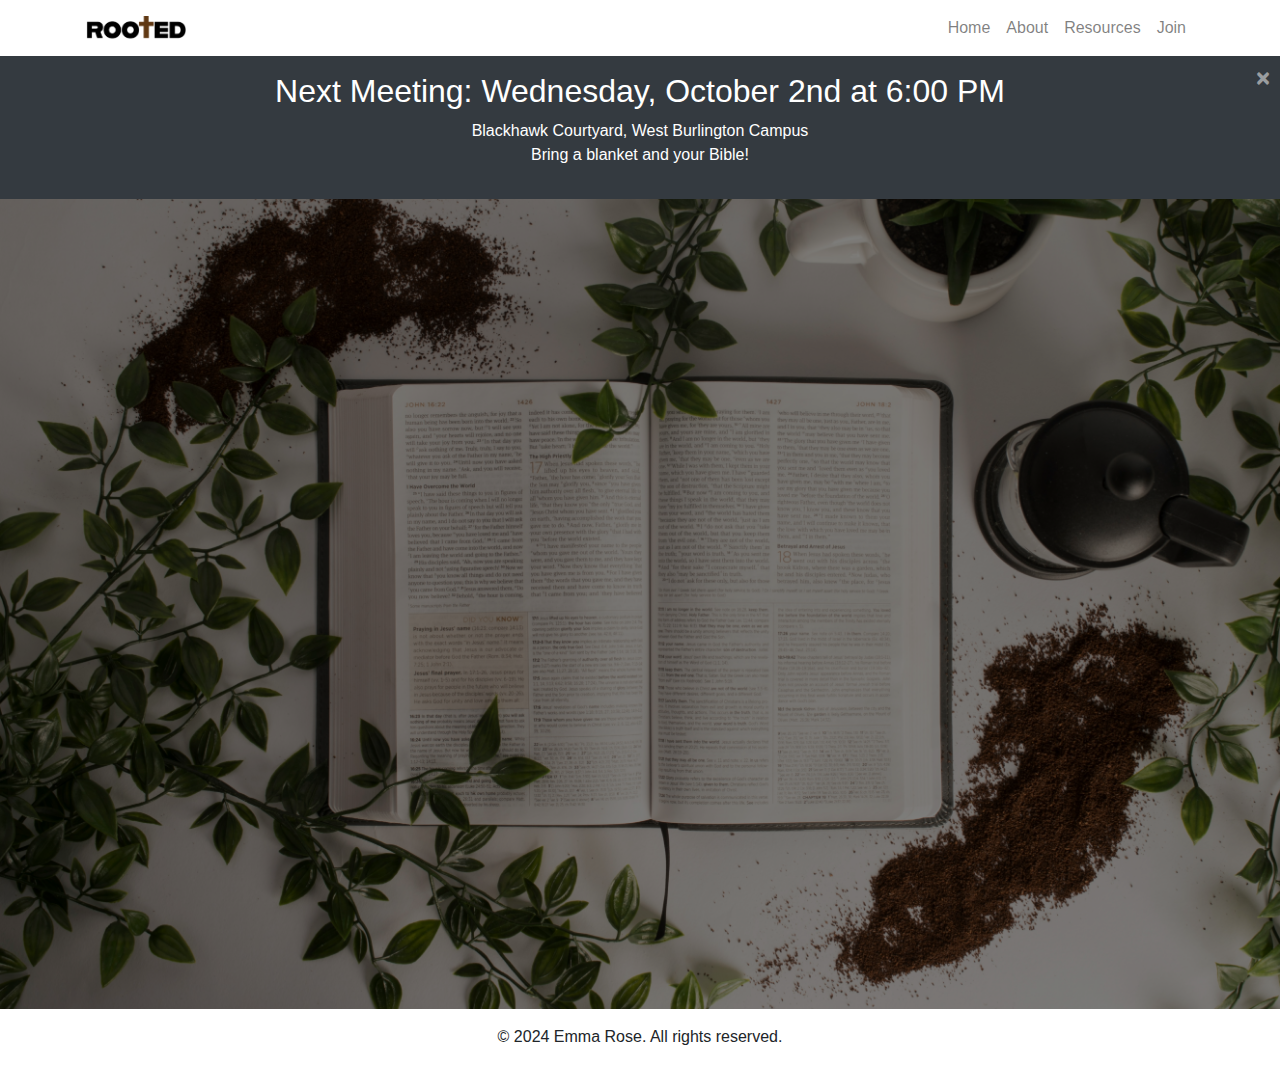
==== index.html @ 5d8d3e27 "br" ====
<!DOCTYPE html>
<html lang="en">
<head>
    <meta charset="UTF-8">
    <meta name="viewport" content="width=device-width, initial-scale=1.0">
    <title>Rooted at SCC</title>
    <link href="https://stackpath.bootstrapcdn.com/bootstrap/4.5.2/css/bootstrap.min.css" rel="stylesheet">
    <link rel="stylesheet" href="style.css">
</head>
<body>
    <header class="bg-white shadow-sm">
        <nav class="navbar navbar-expand-md navbar-light container">
            <a class="navbar-brand" href="index.html">
                <img src="imgs/rootedlogo.png" alt="Rooted Logo" class="img-fluid" style="max-width: 100px;">
            </a>
            <button class="navbar-toggler" type="button" data-toggle="collapse" data-target="#navbarNav" aria-controls="navbarNav" aria-expanded="false" aria-label="Toggle navigation">
                <span class="navbar-toggler-icon"></span>
            </button>
            <div class="collapse navbar-collapse" id="navbarNav">
                <ul class="navbar-nav ml-auto">
                    <li class="nav-item"><a href="index.html" class="nav-link">Home</a></li>
                    <li class="nav-item"><a href="about.html" class="nav-link">About</a></li>
                    <li class="nav-item"><a href="resources.html" class="nav-link">Resources</a></li>
                    <li class="nav-item"><a href="jointoday.html" class="nav-link">Join</a></li>
                </ul>
            </div>
        </nav>
            <div class="hamburger">
                <span></span>
                <span></span>
                <span></span>
            </div>
    </header>

        <!-- Banner content at top of page -->
        <section class="meeting-banner bg-dark text-white text-center py-3 position-relative" id="meeting-banner">
            <div class="container">
                <button type="button" class="close text-white position-absolute" style="right: 10px; top: 10px;" aria-label="Close" onclick="closeBanner()">
                    <span aria-hidden="true">&times;</span>
                </button>
                <h2>Next Meeting: Wednesday, October 2nd at 6:00 PM</h2>
                <p>Blackhawk Courtyard, West Burlington Campus <br> Bring a blanket and your Bible!</p>
            </div>
        </section>

    <main>
        <!-- Main content goes here -->
        <section class="hero text-white text-center d-flex align-items-center" style="height: 90vh; background: url('imgs/heropic2.jpg') no-repeat center center/cover;">
            <div class="container">
                <div class="hero-content">
                    <h1 class="fade-in">Rooted in Faith, Growing Together</h1>
                    <p class="fade-in">Join us in fellowship and discipleship.</p>
                    <a href="jointoday.html" class="btn btn-light-grey fade-in">Grow with us</a>
                </div>
            </div>
        </section>
    </main>

    <footer class="footer bg-white text-center py-3 shadow-sm mt-auto">
        <div class="container">
            <p class="mb-0">&copy; 2024 Emma Rose. All rights reserved.</p>
        </div>
    </footer>

    <script src="https://code.jquery.com/jquery-3.5.1.slim.min.js"></script>
    <script src="https://cdn.jsdelivr.net/npm/@popperjs/core@2.5.4/dist/umd/popper.min.js"></script>
    <script src="https://stackpath.bootstrapcdn.com/bootstrap/4.5.2/js/bootstrap.min.js"></script>
</body>
</html>
---- style.css ----
/*Full Page CSS */
body {
    display: flex;
    flex-direction: column;
    min-height: 100vh;
}
main {
    flex: 1;
}

/*Nav Bar Page CSS */
.nav-link:hover {
    background-color: #603913; /* Brown background */
    color: white !important; /* White text color */
    padding: 5px 10px; /* Adjust padding to ensure the text stays centered */
    border-radius: 5px; /* Optional: add some rounding to the corners */
    transition: all 0.3s ease-in-out; /* Smooth transition effect */
}

@media (max-width: 767.98px) {
    .navbar-nav {
        width: 100%;
        text-align: center;
    }
    .navbar-nav .nav-item {
        display: block;
        width: 100%;
    }
    .navbar-nav .nav-link {
        display: block;
        width: 100%;
    }
    .navbar-nav .nav-link {
        display: inline-block; /* Change from block to inline-block */
        width: auto; /* Allow the link to wrap around the text content */
        padding: 5px 10px; /* Adjust padding */
    }

    /* Mobile hover effect */
    .navbar-nav .nav-link:hover {
        background-color: #603913; /* Brown background */
        color: white !important; /* White text color */
        border-radius: 5px; /* Optional: add some rounding to the corners */
        transition: all 0.3s ease-in-out; /* Smooth transition effect */
    }
}

/*Home Page CSS */
.hero {
    position: relative;
    height: 60vh;
    background: url('imgs/heropic2.jpg') no-repeat center center/cover;
    display: flex;
    align-items: center;
    justify-content: center;
    text-align: center;
    color: white;
}
.hero::before {
    content: "";
    position: absolute;
    top: 0;
    left: 0;
    width: 100%;
    height: 100%;
    background: rgba(0, 0, 0, 0.5); /* Adjust the opacity here */
    z-index: 1;
}
.hero-content {
    position: relative;
    z-index: 2;
}

/* Add keyframes and fade-in animation */
@keyframes fadeIn {
    from { opacity: 0; }
    to { opacity: 1; }
}

.fade-in {
    opacity: 0;
    animation: fadeIn 2s ease-in forwards;
}

.hero-content h1 {
    animation-delay: 0.5s;
}

.hero-content p {
    animation-delay: 1s;
}

.hero-content a {
    animation-delay: 1.5s;
}

/* Custom light-grey button */
.btn-light-grey {
    background-color: #d3d3d3; /* Light grey background */
    color: black; /* Black text color */
    border: none; /* No border */
}

.btn-light-grey:hover {
    background-color: #c0c0c0; /* Slightly darker grey on hover */
    color: black; /* Black text color */
}

/*About Page CSS */
.full-height {
    height: 100vh;
    display: flex;
    justify-content: center;
    align-items: center;
    flex-direction: column;
}

.card {
    border-radius: 15px; /* Customize the radius as needed */
}

.card-img-top {
    height: 250px; /* Set a fixed height for the images */
    object-fit: cover; /* Ensure the images cover the area */
    padding: 20px;
    border-radius: 15px;
}

/*Resources Page CSS */
.content-wrapper {
    display: flex;
    flex-direction: column;
    align-items: center;
}

.app-logo {
    width: 150px; /* Set a fixed width */
    height: auto; /* Maintain aspect ratio */
}
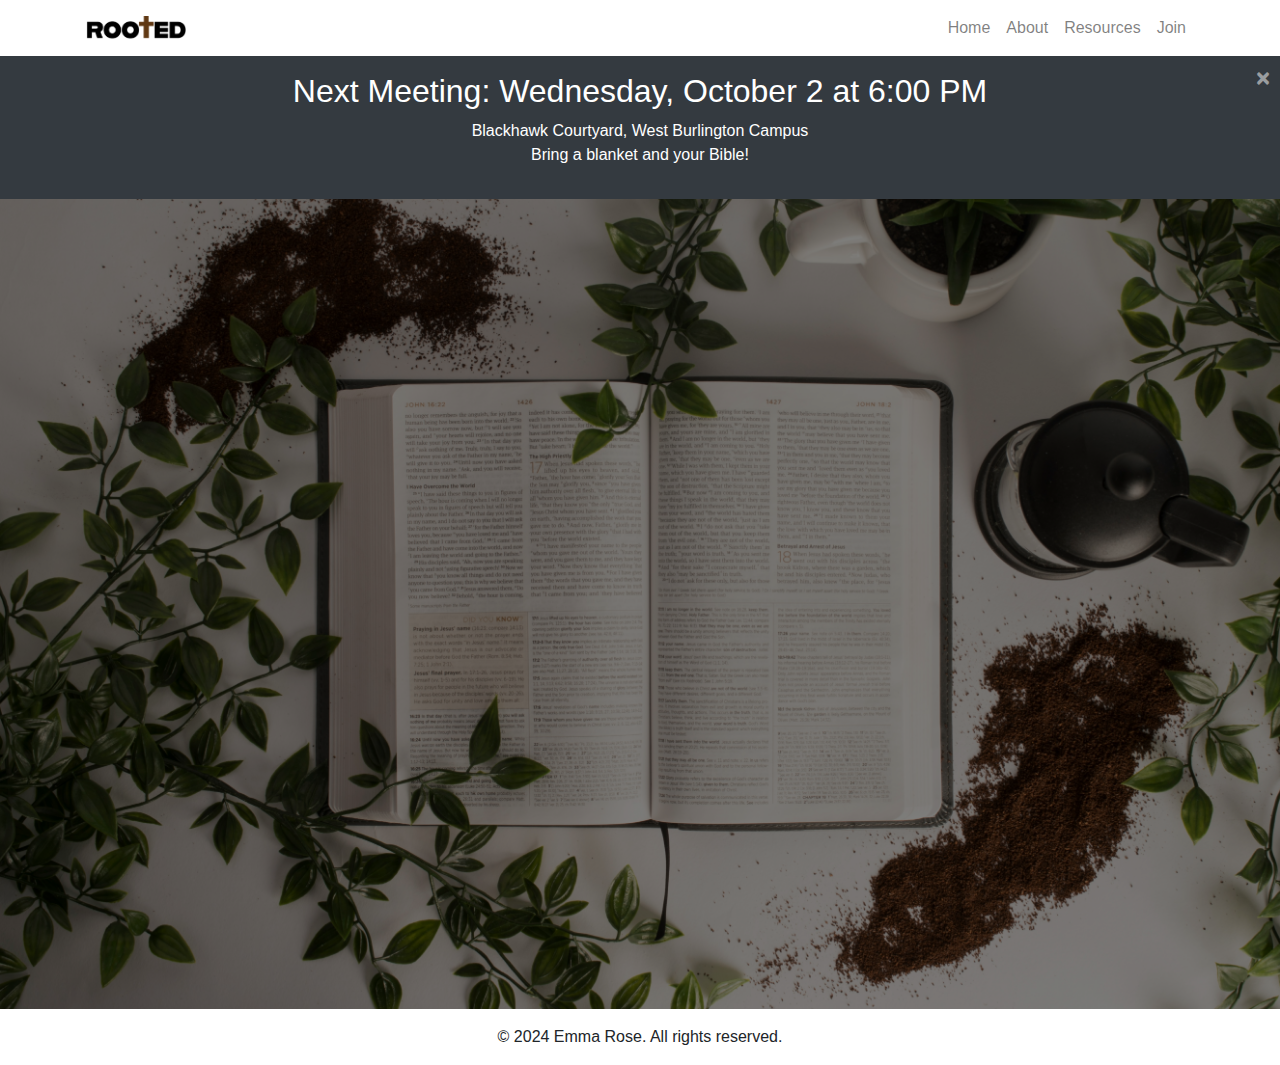
==== commit 5513c739: "date in banner" ====
--- a/index.html
+++ b/index.html
@@ -38,7 +38,7 @@
                 <button type="button" class="close text-white position-absolute" style="right: 10px; top: 10px;" aria-label="Close" onclick="closeBanner()">
                     <span aria-hidden="true">&times;</span>
                 </button>
-                <h2>Next Meeting: Wednesday, October 2nd at 6:00 PM</h2>
+                <h2>Next Meeting: Wednesday, October 2 at 6:00 PM</h2>
                 <p>Blackhawk Courtyard, West Burlington Campus <br> Bring a blanket and your Bible!</p>
             </div>
         </section>
@@ -65,5 +65,6 @@
     <script src="https://code.jquery.com/jquery-3.5.1.slim.min.js"></script>
     <script src="https://cdn.jsdelivr.net/npm/@popperjs/core@2.5.4/dist/umd/popper.min.js"></script>
     <script src="https://stackpath.bootstrapcdn.com/bootstrap/4.5.2/js/bootstrap.min.js"></script>
+    <script src="script.js"></script>
 </body>
 </html>
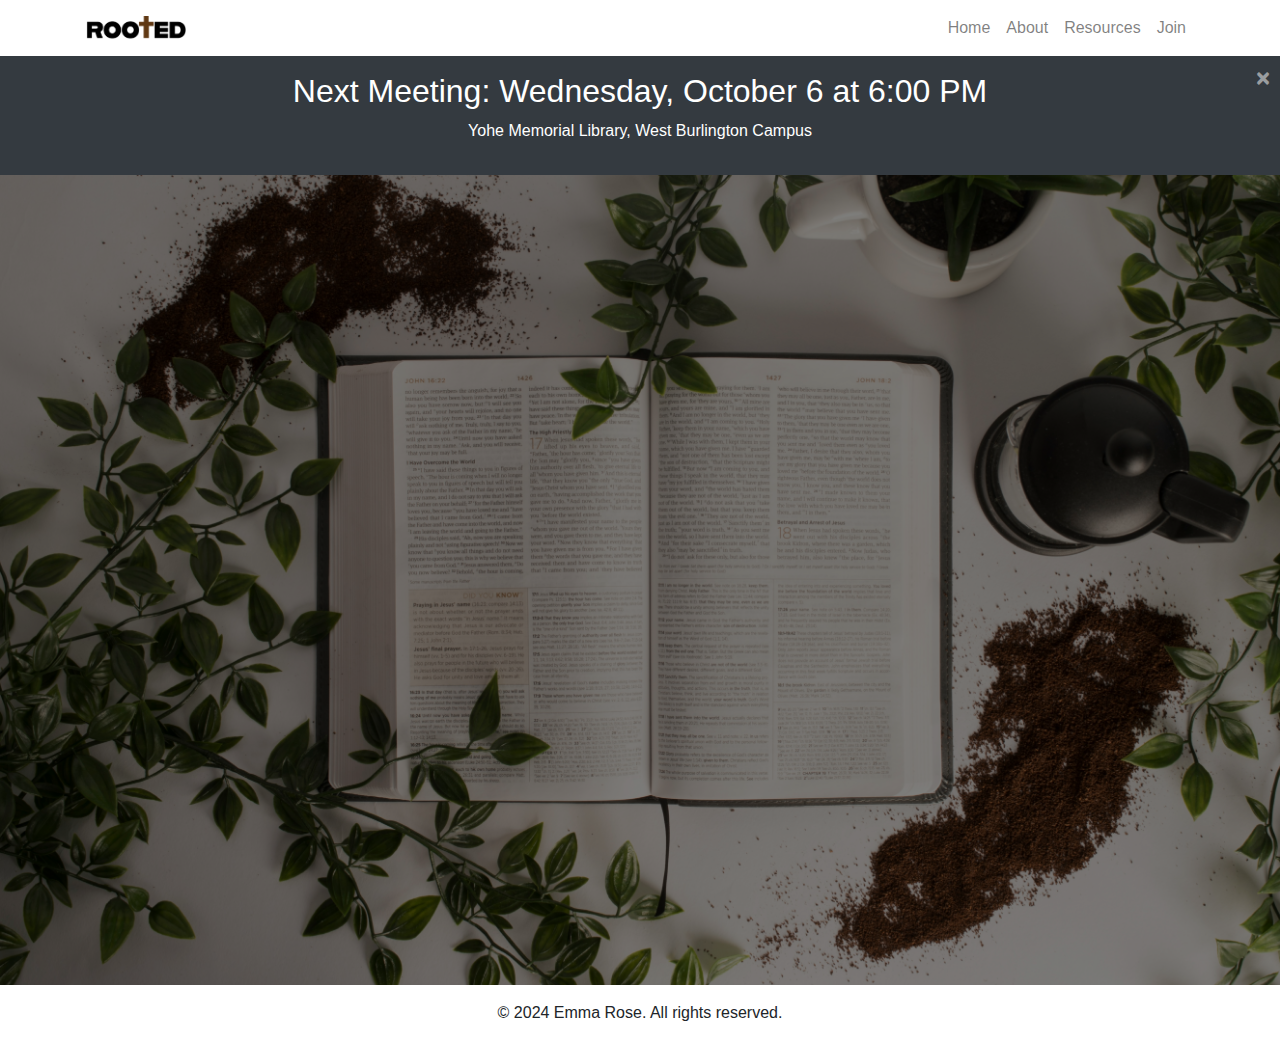
==== commit e7825897: "change banner date" ====
--- a/index.html
+++ b/index.html
@@ -38,8 +38,8 @@
                 <button type="button" class="close text-white position-absolute" style="right: 10px; top: 10px;" aria-label="Close" onclick="closeBanner()">
                     <span aria-hidden="true">&times;</span>
                 </button>
-                <h2>Next Meeting: Wednesday, October 2 at 6:00 PM</h2>
-                <p>Blackhawk Courtyard, West Burlington Campus <br> Bring a blanket and your Bible!</p>
+                <h2>Next Meeting: Wednesday, October 6 at 6:00 PM</h2>
+                <p>Yohe Memorial Library, West Burlington Campus <br></p>
             </div>
         </section>
 
--- a/style.css
+++ b/style.css
@@ -137,3 +137,11 @@
     width: 150px; /* Set a fixed width */
     height: auto; /* Maintain aspect ratio */
 }
+
+.contact-img {
+    width: 100%;
+    height: auto; /* Ensure the image scales well */
+    max-width: 1080px; /* Set the maximum width */
+    max-height: 1080px; /* Set the maximum height */
+    object-fit: cover; /* Ensures the image fits within the square without distortion */
+}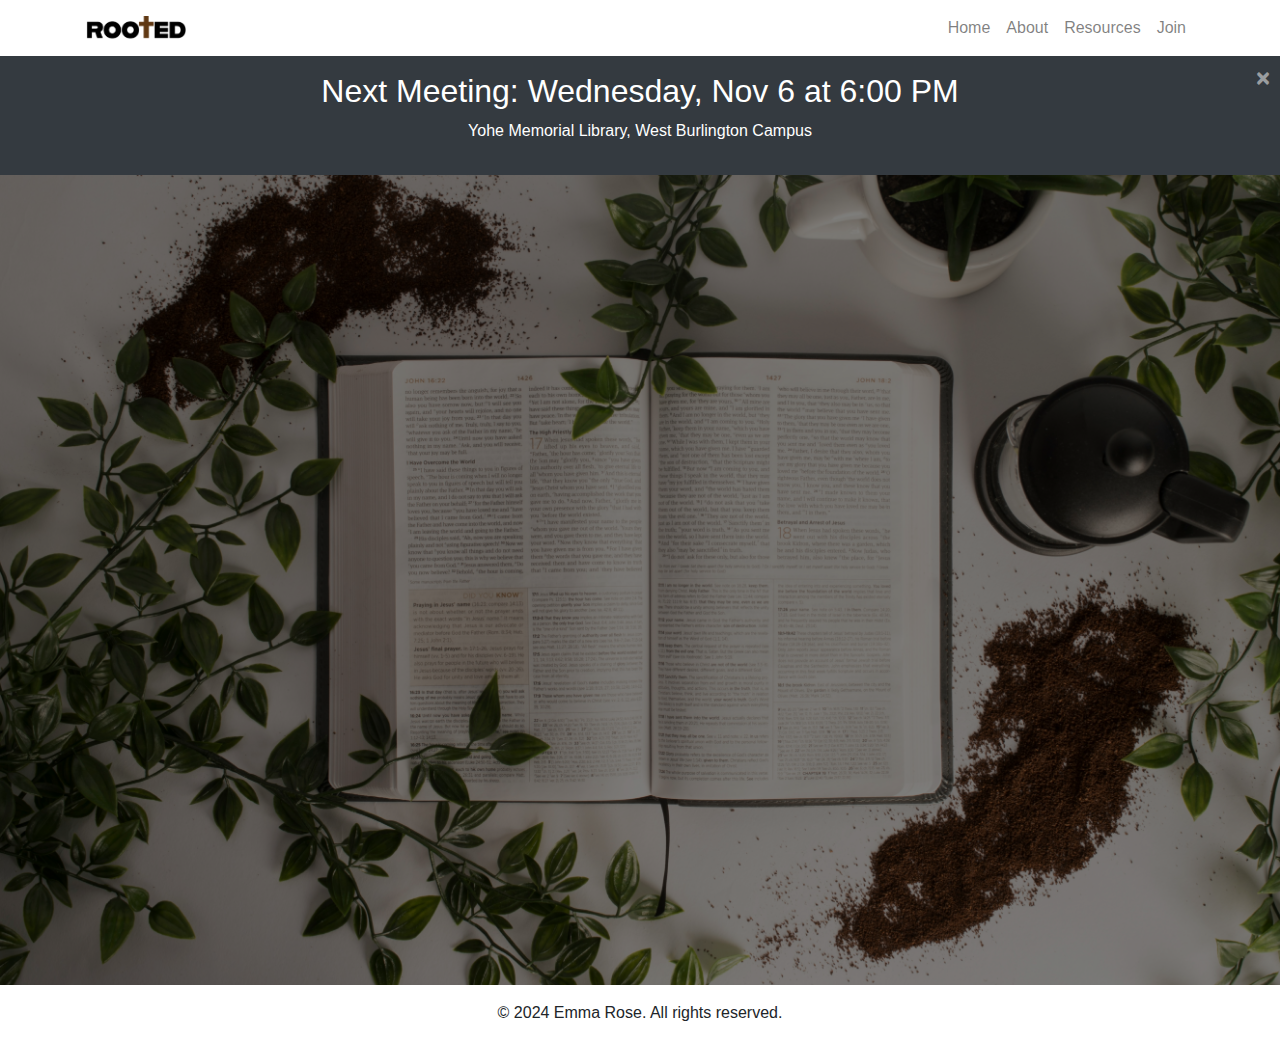
==== commit a1fb2a03: "change banner date to nov" ====
--- a/index.html
+++ b/index.html
@@ -38,7 +38,7 @@
                 <button type="button" class="close text-white position-absolute" style="right: 10px; top: 10px;" aria-label="Close" onclick="closeBanner()">
                     <span aria-hidden="true">&times;</span>
                 </button>
-                <h2>Next Meeting: Wednesday, October 6 at 6:00 PM</h2>
+                <h2>Next Meeting: Wednesday, Nov 6 at 6:00 PM</h2>
                 <p>Yohe Memorial Library, West Burlington Campus <br></p>
             </div>
         </section>
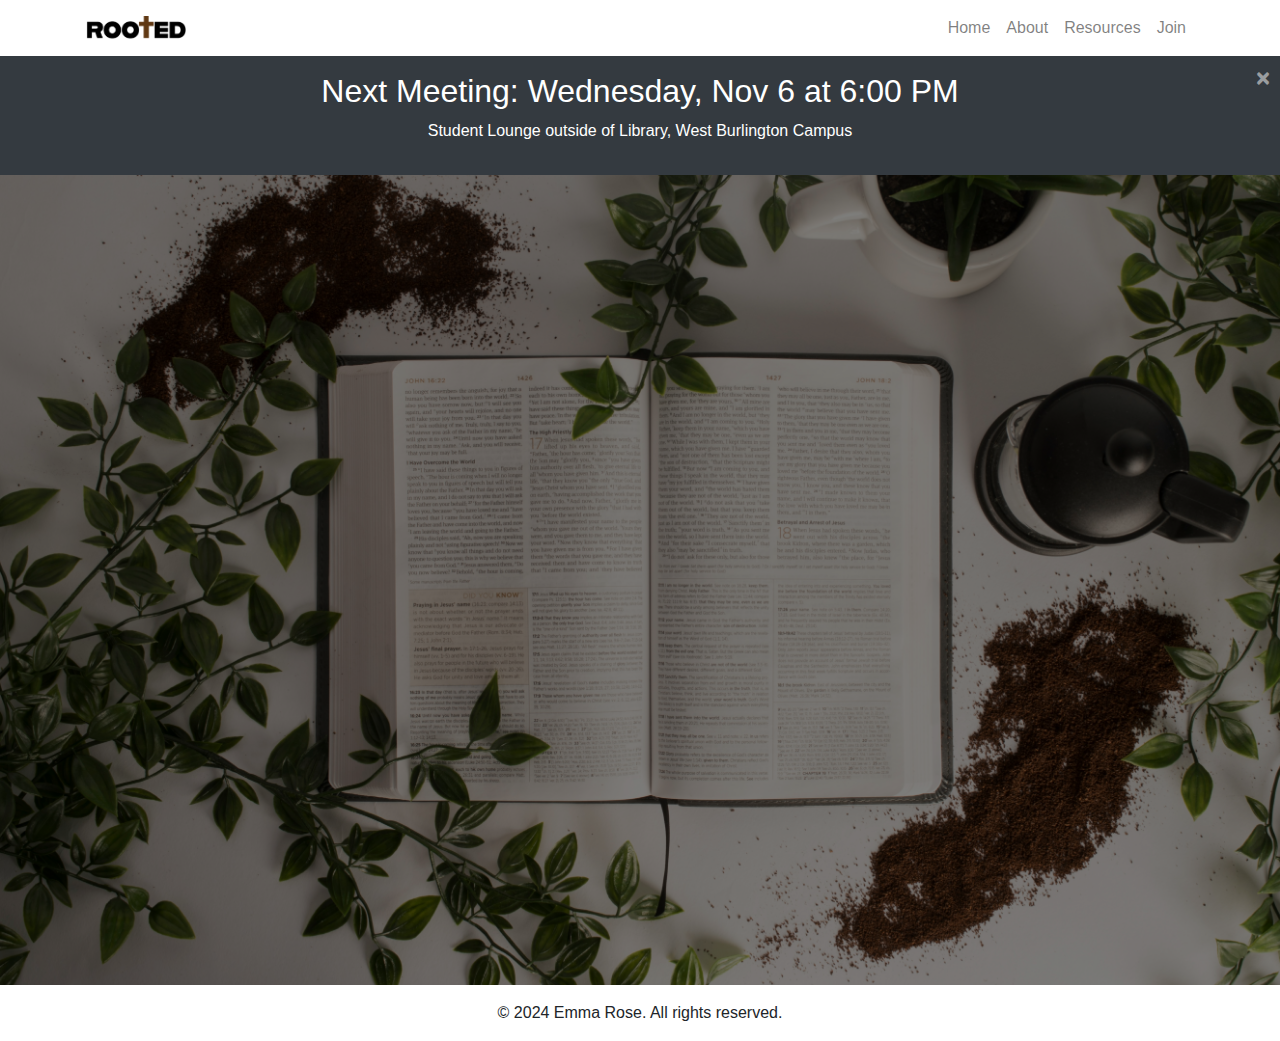
==== commit 64c8ff64: "banner location changed" ====
--- a/index.html
+++ b/index.html
@@ -39,7 +39,7 @@
                     <span aria-hidden="true">&times;</span>
                 </button>
                 <h2>Next Meeting: Wednesday, Nov 6 at 6:00 PM</h2>
-                <p>Yohe Memorial Library, West Burlington Campus <br></p>
+                <p>Student Lounge outside of Library, West Burlington Campus <br></p>
             </div>
         </section>
 
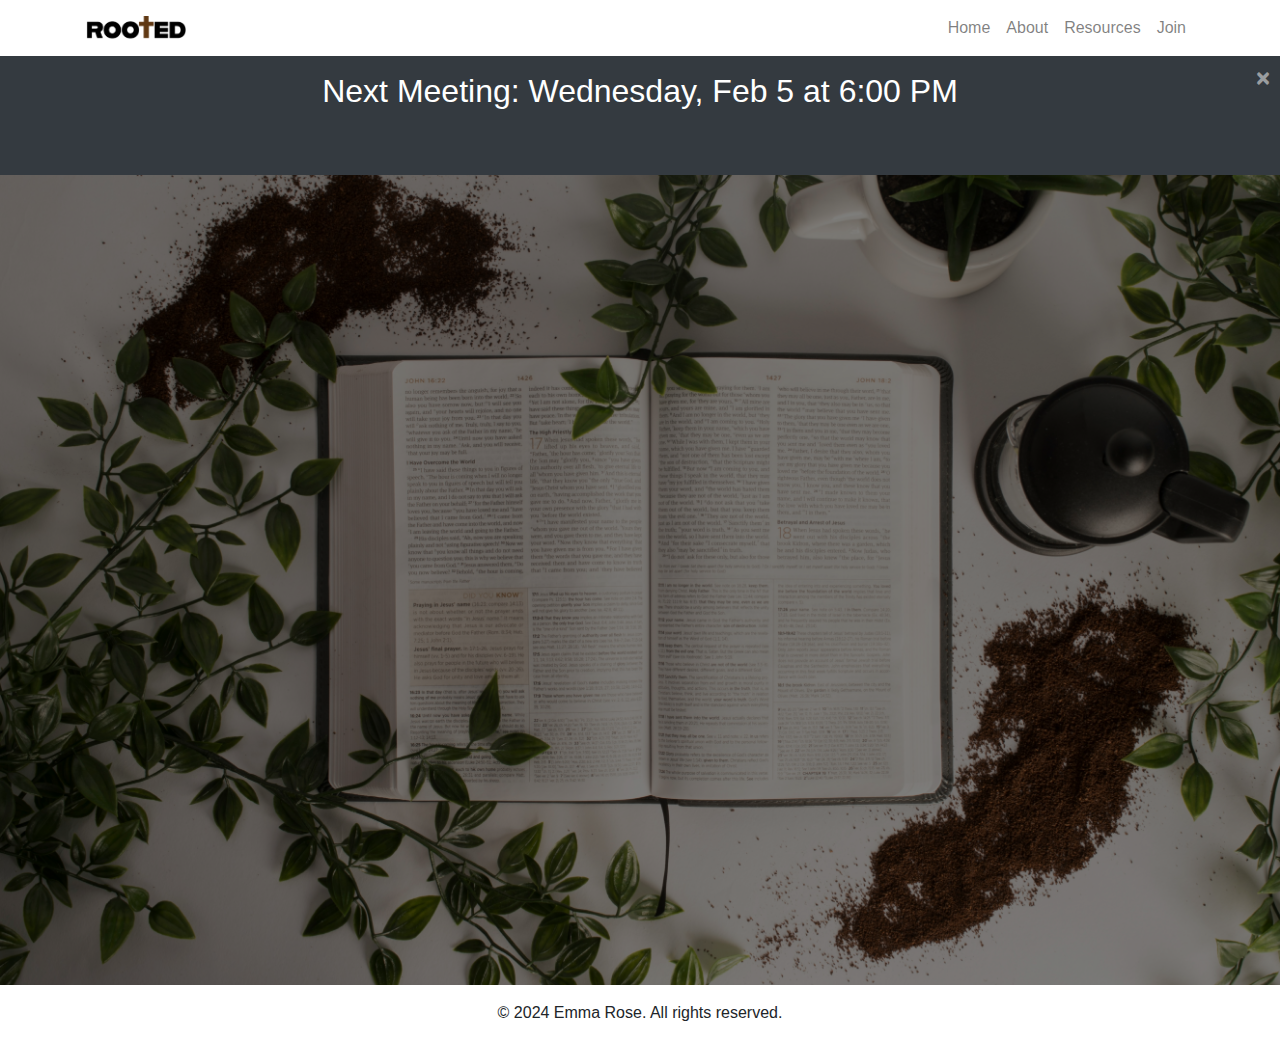
==== commit 067d4ee2: "banner change for feb" ====
--- a/index.html
+++ b/index.html
@@ -38,8 +38,8 @@
                 <button type="button" class="close text-white position-absolute" style="right: 10px; top: 10px;" aria-label="Close" onclick="closeBanner()">
                     <span aria-hidden="true">&times;</span>
                 </button>
-                <h2>Next Meeting: Wednesday, Nov 6 at 6:00 PM</h2>
-                <p>Student Lounge outside of Library, West Burlington Campus <br></p>
+                <h2>Next Meeting: Wednesday, Feb 5 at 6:00 PM</h2>
+                <p> <br></p>
             </div>
         </section>
 
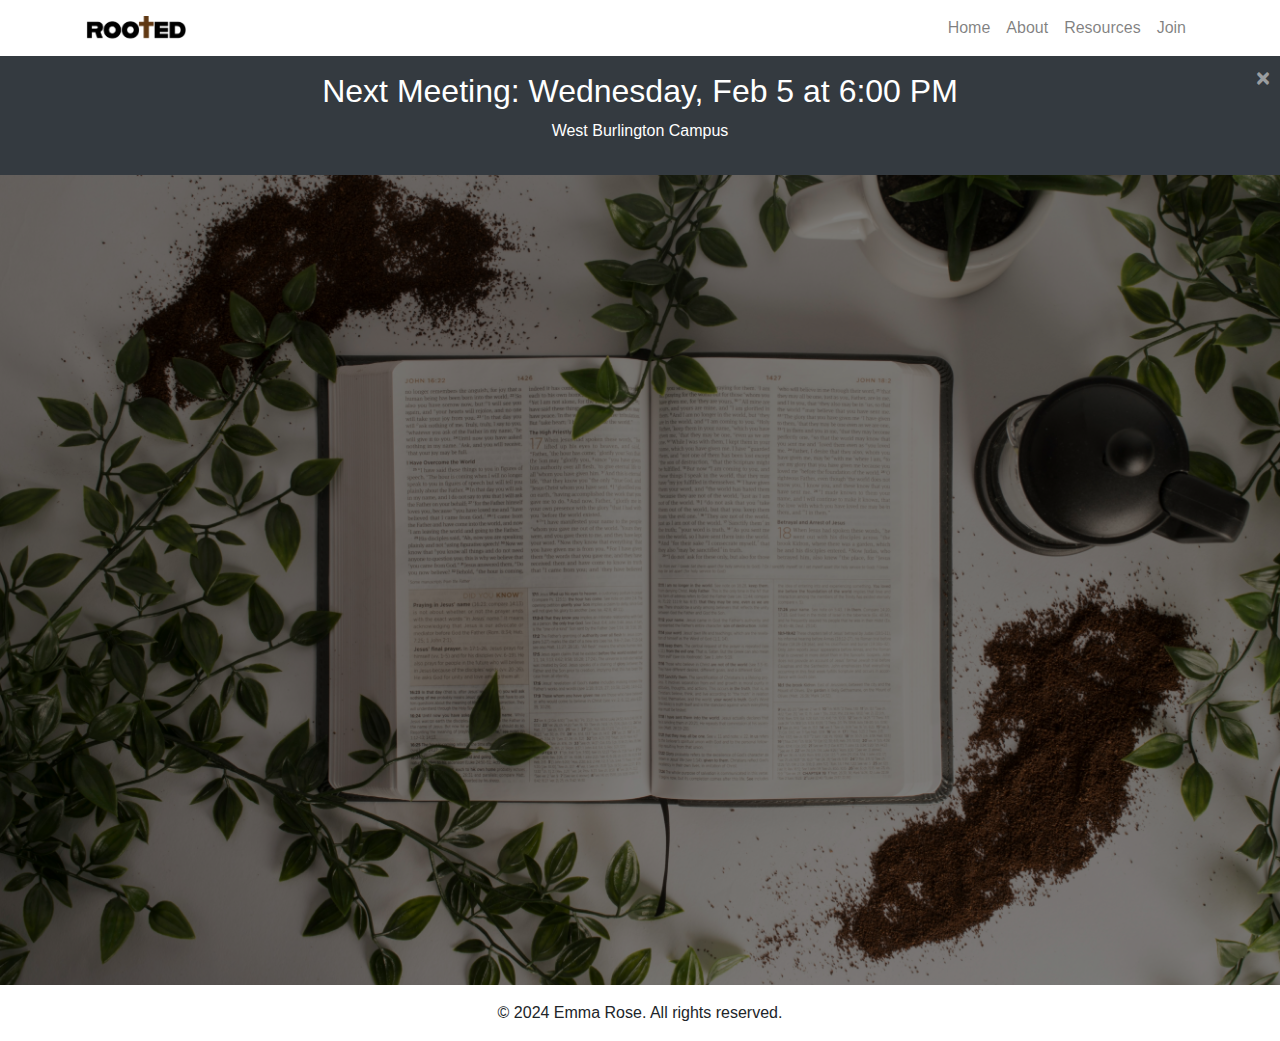
==== commit 884b7cca: "p on banner" ====
--- a/index.html
+++ b/index.html
@@ -39,7 +39,7 @@
                     <span aria-hidden="true">&times;</span>
                 </button>
                 <h2>Next Meeting: Wednesday, Feb 5 at 6:00 PM</h2>
-                <p> <br></p>
+                <p>West Burlington Campus<br></p>
             </div>
         </section>
 
